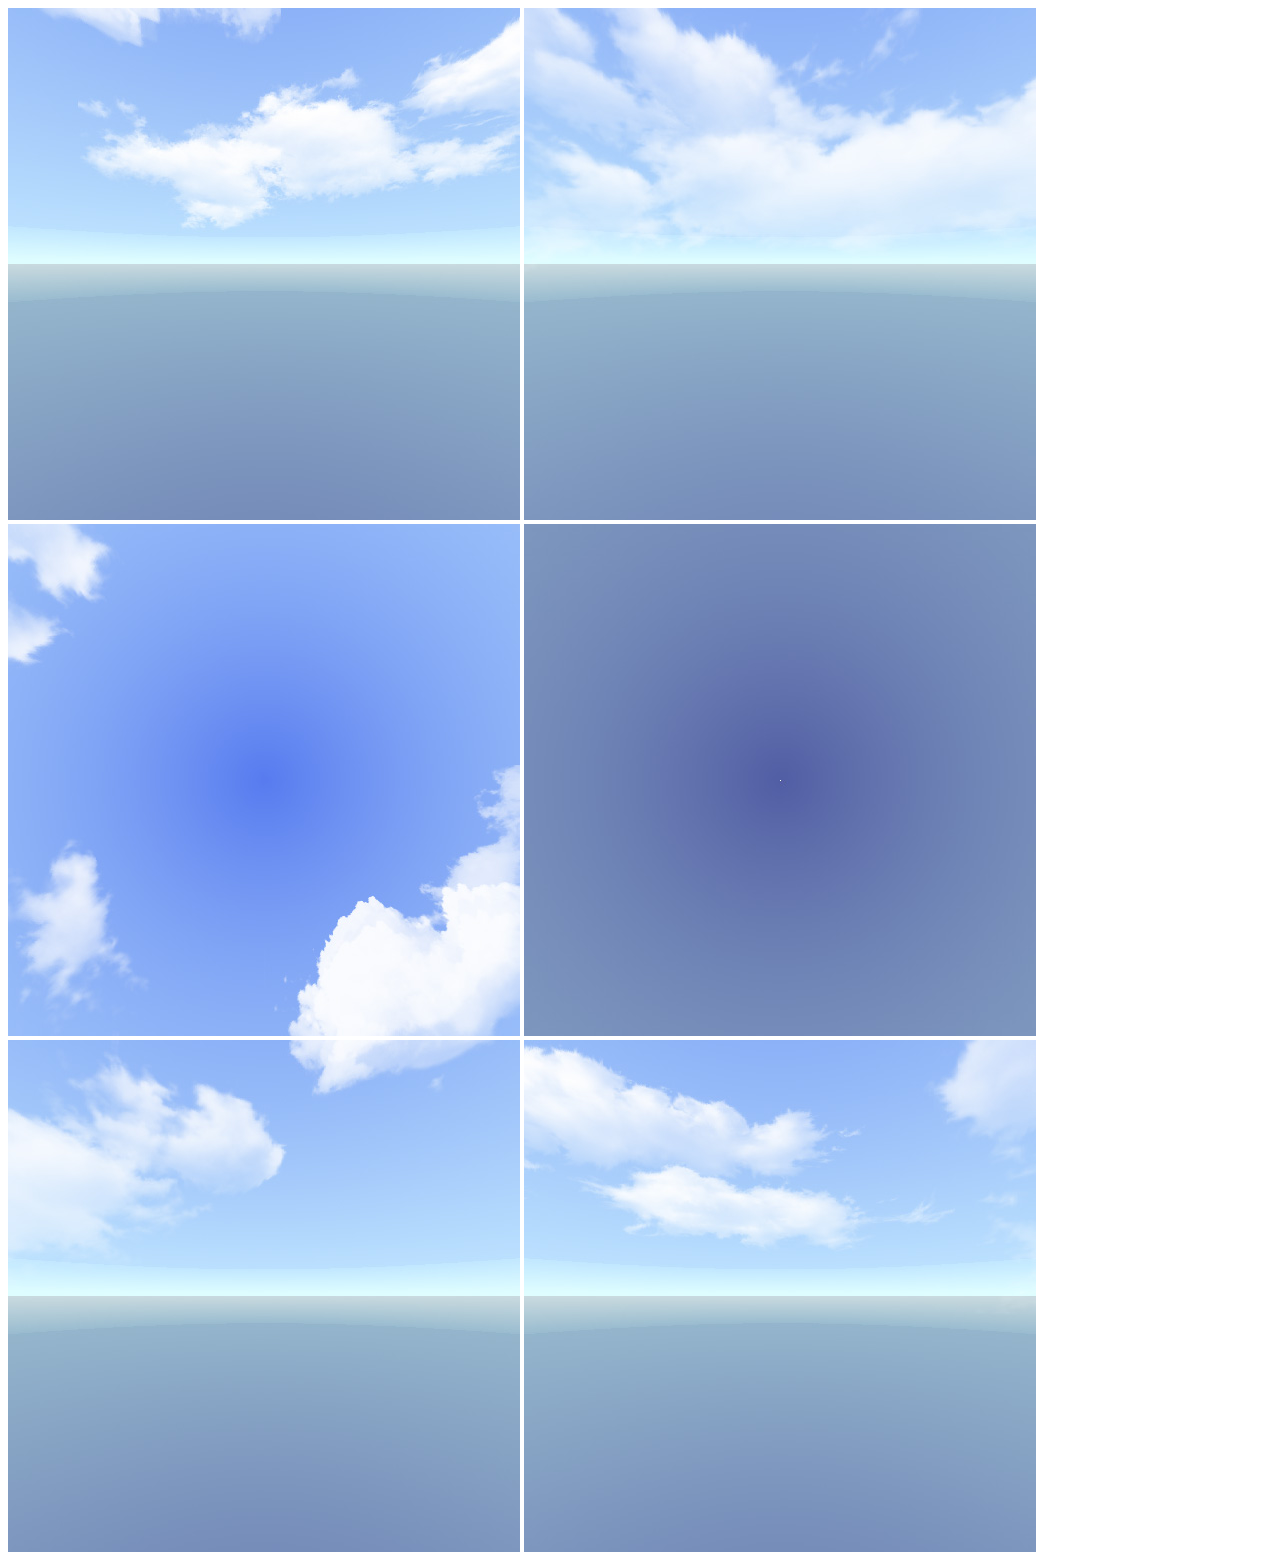
==== ar/index.html @ 200f06ee "removed double marker terms" ====
<!DOCTYPE html>
<html>
  <script src="https://aframe.io/releases/1.0.4/aframe.min.js"></script>
  <script src="aframe-ar.js"></script>
  <body>
    <a-scene embedded arjs environment="#env" vr-mode-ui="enabled: false">
      <a-assets>
        <a-cubemap id="env">
          <img src="Daylight-Box_Right.jpg">
          <img src="Daylight-Box_Left.jpg">
          <img src="Daylight-Box_Top.jpg">
          <img src="Daylight-Box_Bottom.jpg">
          <img src="Daylight-Box_Front.jpg">
          <img src="Daylight-Box_Back.jpg">
        </a-cubemap>
      </a-assets>

      <a-light type="ambient" color="#888"></a-light>
      <a-light type="point" intensity="0.3" position="2 4 4"></a-light>

      <!-- DONT EDIT ABOVE
                o   o
                 )-(
                (O O)
                 \=/
                .-"-.
               //\ /\\
             _// / \ \\_
            =./ {,-.} \.=
                || ||
                || ||    
              __|| ||__  
             `---" "---'   
           EDIT FROM HERE ON          
      -->

      <!-- This is the marker, inside the <marker> 
           the objects that will appear at that position -->

      <!-- You can create your own markers here. ONLY USE JPEGS not PNG!
      https://jeromeetienne.github.io/AR.js/three.js/examples/marker-training/examples/generator.html
     -->

     <!-- !!! Only 1 Marker but lots of assets inside it !!! -->

      <a-marker type='pattern' url='pattern-finalarmarker.patt' smooth="true">

        <!-- This is the object <a-object> 
          Edit size, position, texture and animation here -->

            <a-sphere 
         radius="1"
         position="0 0.5 0" 
         src="floatingnetwork.png"
         env-map="#env"
         metalness="0.9"
         roughness="0.1"
         animation="
         property; radius
         from: 1;
         to: 0.3;
         easing: linear;
         dur: 5000;
         loop:true"
         >                 
            </a-sphere>         

        <!-- !!! Do not remove Marker 1 !!! -->
      </a-marker>    

     


      <a-entity camera></a-entity>
    </a-scene>

  </body>
</html>
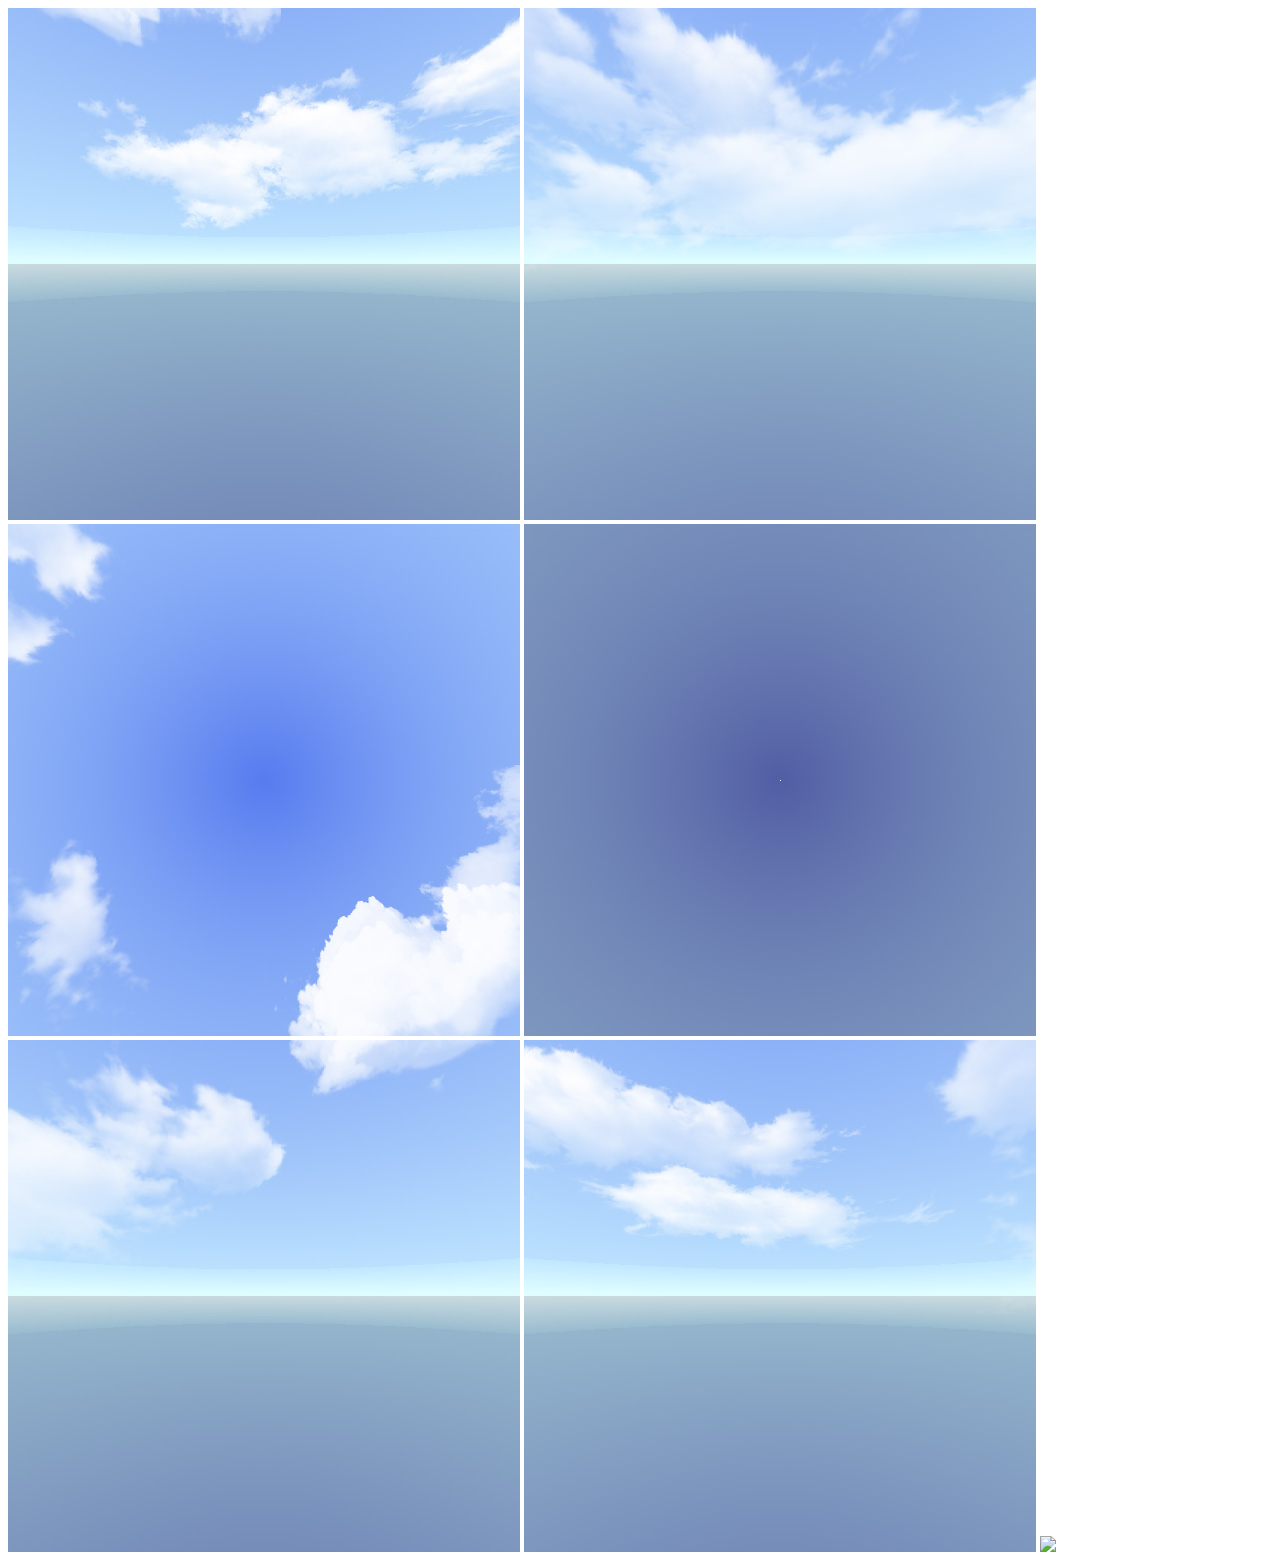
==== commit f0457f19: "ar image link change" ====
--- a/ar/index.html
+++ b/ar/index.html
@@ -41,32 +41,37 @@
       https://jeromeetienne.github.io/AR.js/three.js/examples/marker-training/examples/generator.html
      -->
 
-     <!-- !!! Only 1 Marker but lots of assets inside it !!! -->
+     <!-- !!! MARKER 1 !!! -->
 
       <a-marker type='pattern' url='pattern-finalarmarker.patt' smooth="true">
 
+        <a-assets>
+          <img id="texture" src="https://i.imgur.com/eaMvOSM.png">
+        </a-assets>  
         <!-- This is the object <a-object> 
           Edit size, position, texture and animation here -->
 
-            <a-sphere 
-         radius="1"
-         position="0 0.5 0" 
-         src="floatingnetwork.png"
-         env-map="#env"
-         metalness="0.9"
-         roughness="0.1"
-         animation="
-         property; radius
-         from: 1;
-         to: 0.3;
-         easing: linear;
-         dur: 5000;
+        <a-sphere
+        radius="0.8"
+        position= "0 0.5 0"
+        src="sky.jpeg"
+        env-map="#env"
+        metalness="0.9"
+        roughness="0.1"                  
+        animation="
+         property: rotation; 
+         from: 0 0 0; 
+         to: 0 360 0; 
+         easing: linear; 
+         dur: 10000; 
          loop:true"
-         >                 
-            </a-sphere>         
+          >                  
+        </a-sphere>
 
-        <!-- !!! Do not remove Marker 1 !!! -->
-      </a-marker>    
+        <!-- !!! END MARKER 1 !!! -->
+      </a-marker>
+      
+      
 
      
 
